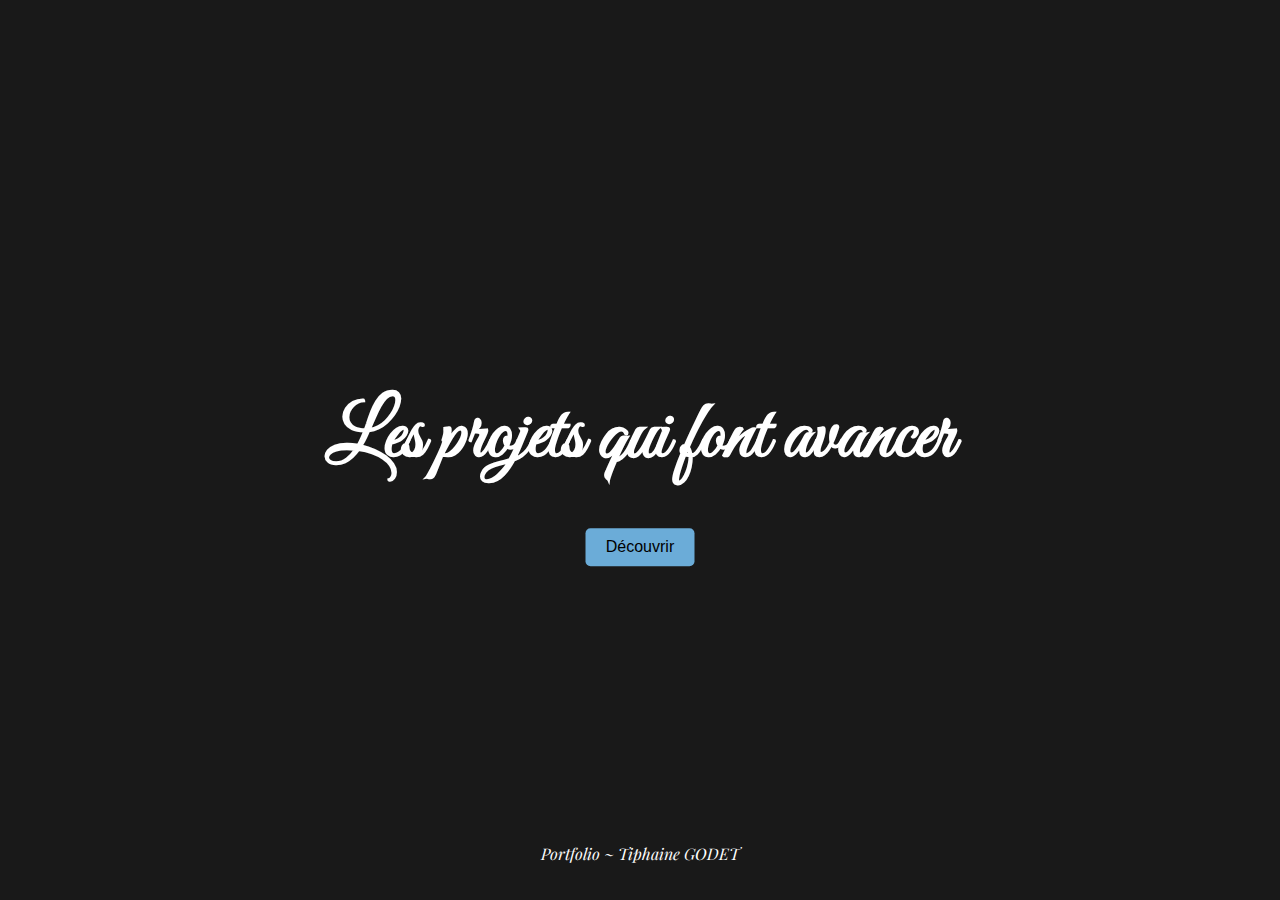
==== scripts/index.html @ fef19d5a "Add files via upload" ====
<!DOCTYPE html>
<html lang="fr">
<head>
    <meta charset="UTF-8">
    <meta name="viewport" content="width=device-width, initial-scale=1.0">
    <title>Portfolio ~ Tiphaine GODET</title>
    <link rel="stylesheet" href="styles.css">
    <link href="https://fonts.googleapis.com/css2?family=Great+Vibes&family=Playfair+Display:ital,wght@1,400&display=swap" rel="stylesheet">
</head>
<body>
    <main>
        <section class="hero">
            <div class="overlay"></div>
            <div class="content">
                <h1 class="title">Les projets qui font avancer</h1>
                <a href="gallery.html"><button>Découvrir</button></a>
            </div>
            <p class="footer-text"><em>Portfolio ~ Tiphaine GODET</em></p>
        </section>
    </main>
</body>
</html>
---- scripts/styles.css ----
/* Import des polices */
@import url('https://fonts.googleapis.com/css2?family=Roboto:wght@700&family=Playfair+Display:ital,wght@1,400&display=swap');

body, html {
    margin: 0;
    padding: 0;
    font-family: Arial, sans-serif;
    color: #fff;
    height: 100%;
    background-color: #333;
    box-sizing: border-box;
}

/* Styles pour le header */
header {
    position: relative;
    top: 0;
    width: 100%;
    display: flex;
    justify-content: flex-end;
    padding: 20px;
    box-sizing: border-box;
}

/* Styles pour la navigation */
nav ul {
    list-style-type: none;
    margin: 0;
    padding: 0;
    display: flex;
    gap: 20px;
}

nav a {
    color: white;
    text-decoration: none;
    font-size: 1em;
}

/* Styles pour la section hero */
.hero {
    position: relative;
    height: 100vh;
    background: url('../pictures/fond.png') no-repeat center center/cover;
}

/* Overlay pour l'image de fond */
.overlay {
    position: absolute;
    top: 0;
    left: 0;
    right: 0;
    bottom: 0;
    background: rgba(0, 0, 0, 0.5);
}

/* Contenu centré */
.content {
    position: absolute;
    top: 50%;
    left: 50%;
    transform: translate(-50%, -50%);
    text-align: center;
}

/* Styles pour le titre */
.title {
    font-size: 5em;
    margin-bottom: 0.5em;
    color: #ffffff;
    font-family: 'Great Vibes', cursive;
}

/* Styles pour le bouton */
button {
    padding: 10px 20px;
    font-size: 1em;
    background-color: #6bacd8;
    color: #000;
    border: none;
    cursor: pointer;
    border-radius: 5px;
}

button:hover {
    background-color: #ddd;
}

/* Styles pour le texte de pied de page */
.footer-text {
    position: absolute;
    bottom: 20px;
    left: 50%;
    transform: translateX(-50%);
    font-family: 'Playfair Display', serif;
    font-size: 1em;
    color: #ffffff;
}

/* Styles pour la section de bandeau */
.banner {
    position: relative;
    height: 15vh; 
    background: url('../pictures/bandeau.png') no-repeat center center/cover;
}

.banner .overlay {
    position: absolute;
    top: 0;
    left: 0;
    right: 0;
    bottom: 0;
    background: rgba(0, 0, 0, 0.5);
}

.banner-title {
    position: absolute;
    bottom: 10px;
    left: 50%;
    transform: translateX(-50%);
    color: #ffffff;
    font-family: 'Great Vibes', cursive;
    font-size: 2em;
}

/* Styles pour le lien de la bannière */
.banner a {
    text-decoration: none;
    color: inherit;
    display: block;
}

/* Styles pour la galerie */
.gallery {
    padding: 50px;
    text-align: center;
    background-color: #ffffff;
}

.gallery-title {
    font-size: 3em;
    margin-bottom: 20px;
    font-family: 'Great Vibes', cursive;
    color: #ffffff;
}

.grid-container {
    display: grid;
    grid-template-columns: repeat(3, 1fr);
    gap: 20px;
    width: 100%;
}

.grid-item {
    background-color: #ffffff;
    font-size: 1.5em;
    border-radius: 10px;
    transition: transform 0.3s, background-image 0.3s;
    cursor: pointer;
    border: 2px solid #000000;
    color: #000000;
    background-size: cover;
    background-position: center;
    position: relative;
    overflow: hidden;
    display: flex;
    justify-content: center;
    align-items: center;
    text-align: center;
    height: 200px; /* Fixe une hauteur pour les éléments de la grille */
}

.grid-item:hover {
    transform: scale(1.05);
}

.grid-item .grid-item-text {
    position: absolute;
    top: 50%;
    left: 50%;
    transform: translate(-50%, -50%);
    color: #ffffff;
    background-color: rgba(0, 0, 0, 0.7);
    padding: 10px;
    border-radius: 5px;
    opacity: 0;
    transition: opacity 0.3s;
    display: flex;
    align-items: center;
    justify-content: center;
    flex-direction: column; /* Pour empiler le texte et le logo */
    text-align: center; /* Centre le texte */
}

.grid-item:hover .grid-item-text {
    opacity: 1;
}

.grid-item-logo {
    width: auto;
    height: 30px; /* Taille fixe en hauteur pour maintenir les proportions */
    margin-bottom: 5px; /* Espacement entre le logo et le texte */
}

/* Styles pour l'icône CV dans le bandeau */
.cv-icon {
    position: absolute;
    left: 20px;
    top: 50%;
    transform: translateY(-50%);
    color: #ffffff;
    font-size: 2em;
    text-decoration: none;
    text-align: center; /* Centre le texte sous l'icône */
}

.cv-icon i {
    display: block; /* S'assure que l'icône est sur une ligne séparée du texte */
    margin-bottom: 10px; /* Ajoute un espace entre l'icône et le texte */
}

.cv-icon span {
    font-size: 0.5em; /* Taille du texte sous l'icône */
    display: block;
}

.cv-icon:hover {
    color: #ddd;
}

/* Styles pour l'aperçu PDF */
.pdf-viewer {
    display: none;
    position: fixed;
    top: 0;
    left: 0;
    right: 0;
    bottom: 0;
    background-color: rgba(0, 0, 0, 0.8);
    z-index: 1000;
    justify-content: center;
    align-items: center;
}

.pdf-overlay {
    position: absolute;
    top: 0;
    left: 0;
    right: 0;
    bottom: 0;
    background: rgba(0, 0, 0, 0.8);
}

.pdf-content {
    position: relative;
    background: #fff;
    width: 90%;
    height: 90%;
    max-width: 100%;
    max-height: 100%;
    z-index: 1001;
}

.pdf-content iframe {
    border: none;
    width: 100%;
    height: 100%;
}

.pdf-content button {
    position: absolute;
    top: 1; /* Positionné en haut */
    right: 1; /* Positionné à droite */
    background: #333;
    color: #fff;
    border: none;
    padding: 5px 10px;
    cursor: pointer;
    margin: 10px; /* Espace entre le bord de la fenêtre et le bouton */
}

.pdf-content button:hover {
    background: #555;
}

/* Styles pour le pied de page */
.footer {
    position: relative;
    height: 6vh;
    background-color: #000000; /* Définit le fond noir */
    display: flex;
    justify-content: space-between;
    align-items: center;
    text-align: center;
    padding: 0 20px;
}

.footer-title {
    font-family: 'Playfair Display', serif;
    font-size: 1em;
    color: #ffffff; /* Assurez-vous que la couleur du texte est visible sur fond noir */
    font-weight: normal;
    margin: 0;
    flex: 1;
    text-align: center; /* Centre le texte */
}

.footer-logo {
    width: 30px;
    margin: 0 10px;
}

.contact {
    font-family: 'Playfair Display', serif;
    font-size: 1em;
    color: #ffffff; /* Assurez-vous que la couleur du texte est visible sur fond noir */
    font-weight: normal;
    margin: 0;
    cursor: pointer;
}

/* Styles pour l'info-bulle de contact */
.contact-info {
    display: none; /* Caché par défaut */
    position: absolute;
    bottom: 50px;
    left: 20px; /* Aligner à gauche */
    background-color: #000000;
    color: #ffffff;
    padding: 10px;
    border-radius: 5px;
    box-shadow: 0 0 10px rgba(0, 0, 0, 0.5);
    z-index: 10;
}

.contact-info p {
    margin: 5px 0;
    display: flex;
    align-items: center;
}

.contact-info i {
    margin-right: 8px; /* Espace entre l'icône et le texte */
}

/* Supprimer ou corriger l'élément overlay si nécessaire */
.footer .overlay {
    display: none; /* Masque l'overlay s'il n'est pas nécessaire */
}

/* Styles pour la fenêtre de détails du projet */
.project-details {
    display: none;
    position: absolute;
    background: rgba(255, 255, 255, 0.9); /* Fond blanc semi-transparent */
    border-radius: 10px;
    box-shadow: 0 0 10px rgba(0, 0, 0, 0.1);
    padding: 20px;
    z-index: 1002;
    max-width: 500px; /* Ajustez la largeur maximale selon vos besoins */
    width: auto;
    top: 50%; 
    left: 50%; 
    transform: translate(-50%, -50%);
}

.details-content {
    position: relative;
    color: #000; /* Texte noir */
}

.details-content .project-name {
    font-style: italic;
    margin-bottom: 10px;
}

.details-content h2 {
    margin-top: 0;
    font-size: 1.5em;
}

.details-content #detailsDescription {
    text-align: justify; /* Texte justifié */
}

.details-content .details-link {
    display: block;
    margin: 20px auto 0;
    color: #fff;
    background-color: #007BFF;
    padding: 10px 20px;
    text-decoration: none;
    border-radius: 5px;
    text-align: center;
    width: fit-content;
}

.details-content .details-link:hover {
    background-color: #0056b3;
}

.details-content .close-button {
    position: absolute;
    top: 10px;
    right: 10px;
    background: none;
    border: none;
    font-size: 1.2em;
    cursor: pointer;
    color: #333;
}

.details-content .close-button:hover {
    color: #555;
}

/* Animation de balayage vers le haut */
@keyframes slideUp {
    from {
        transform: translateY(100%);
        opacity: 0;
    }
    to {
        transform: translateY(0);
        opacity: 1;
    }
}

.page-enter {
    animation: slideUp 0.5s forwards;
}

/* Media Queries pour adaptabilité */
@media (max-width: 1200px) {
    .title {
        font-size: 4em;
    }

    .grid-container {
        grid-template-columns: repeat(2, 1fr);
    }

    .grid-item {
        padding: 60px;
        font-size: 1.2em;
        height: 150px; /* Ajuster la hauteur pour les écrans moyens */
    }

    .banner-title {
        font-size: 1.5em;
    }
}

@media (max-width: 768px) {
    .title {
        font-size: 3em;
    }

    .grid-container {
        grid-template-columns: 1fr;
    }

    .grid-item {
        padding: 40px;
        font-size: 1em;
        height: auto; /* Ajuste la hauteur pour les petits écrans */
    }

    .banner-title {
        font-size: 1.2em;
    }
}

@media (max-width: 480px) {
    .title {
        font-size: 2em;
    }

    button {
        font-size: 0.8em;
        padding: 8px 16px;
    }

    .grid-item {
        padding: 20px;
        font-size: 0.8em;
        height: auto; /* Ajuste la hauteur pour les petits écrans */
    }

    .banner-title {
        font-size: 1em;
    }
}

/* Styles pour la section context */
.project-context {
    padding: 20px;
    background-color: #f9f9f9;
    border-radius: 5px;
    margin: 20px;
    color: #000; /* Texte en noir */
}

.project-context h2 {
    font-size: 1.8em;
    margin-bottom: 10px;
}

.project-context p {
    font-size: 1em;
    line-height: 1.5;
    text-align: justify; /* Texte justifié */
}

/* Styles pour l'icône de retour */
.back-icon {
    position: absolute;
    top: 10px;
    left: 20px;
    color: #ffffff;
    font-size: 1.2em;
    text-decoration: none;
    display: flex;
    align-items: center;
}

.back-icon i {
    margin-right: 5px;
}


/* Media Queries pour adaptabilité */
@media (max-width: 1200px) {
    .project-context h2 {
        font-size: 1.5em;
    }

    .collapsible-button {
        font-size: 1em;
    }
}

@media (max-width: 768px) {
    .project-context h2 {
        font-size: 1.2em;
    }

    .collapsible-button {
        font-size: 0.9em;
    }
}

@media (max-width: 480px) {
    .project-context h2 {
        font-size: 1em;
    }

    .collapsible-button {
        font-size: 0.8em;
    }
}

/* Styles pour le bouton dans l'onglet Modélisation */
button.collapsible {
    background-color: #ffffff; /* Fond blanc */
    color: #000000; /* Texte noir */
    cursor: pointer;
    padding: 10px 20px;
    width: calc(100% - 40px); /* S'étend sur toute la largeur moins les marges */
    border: 1px solid #000000; /* Bordure noire */
    text-align: left;
    outline: none;
    font-size: 1em;
    transition: background-color 0.3s ease;
    margin: 2px 20px; /* Ajoute un espace entre les boutons */
    box-sizing: border-box; /* Inclut le padding et la bordure dans la largeur */
}

button.collapsible:hover {
    background-color: #f0f0f0; /* Change légèrement la couleur au survol */
}

button.collapsible.active {
    background-color: #cccccc; /* Change la couleur lorsqu'il est actif */
}

/* Styles pour le contenu des sections dépliables */
.collapsible-content {
    display: none; /* Caché par défaut */
    padding: 20px;
    background-color: #f9f9f9;
    border-radius: 5px;
    margin: 10px 20px; /* Réduit l'espace entre les sections */
    color: #000; /* Texte en noir */
}

.collapsible-content.show {
    display: block; /* Affiche le contenu */
}
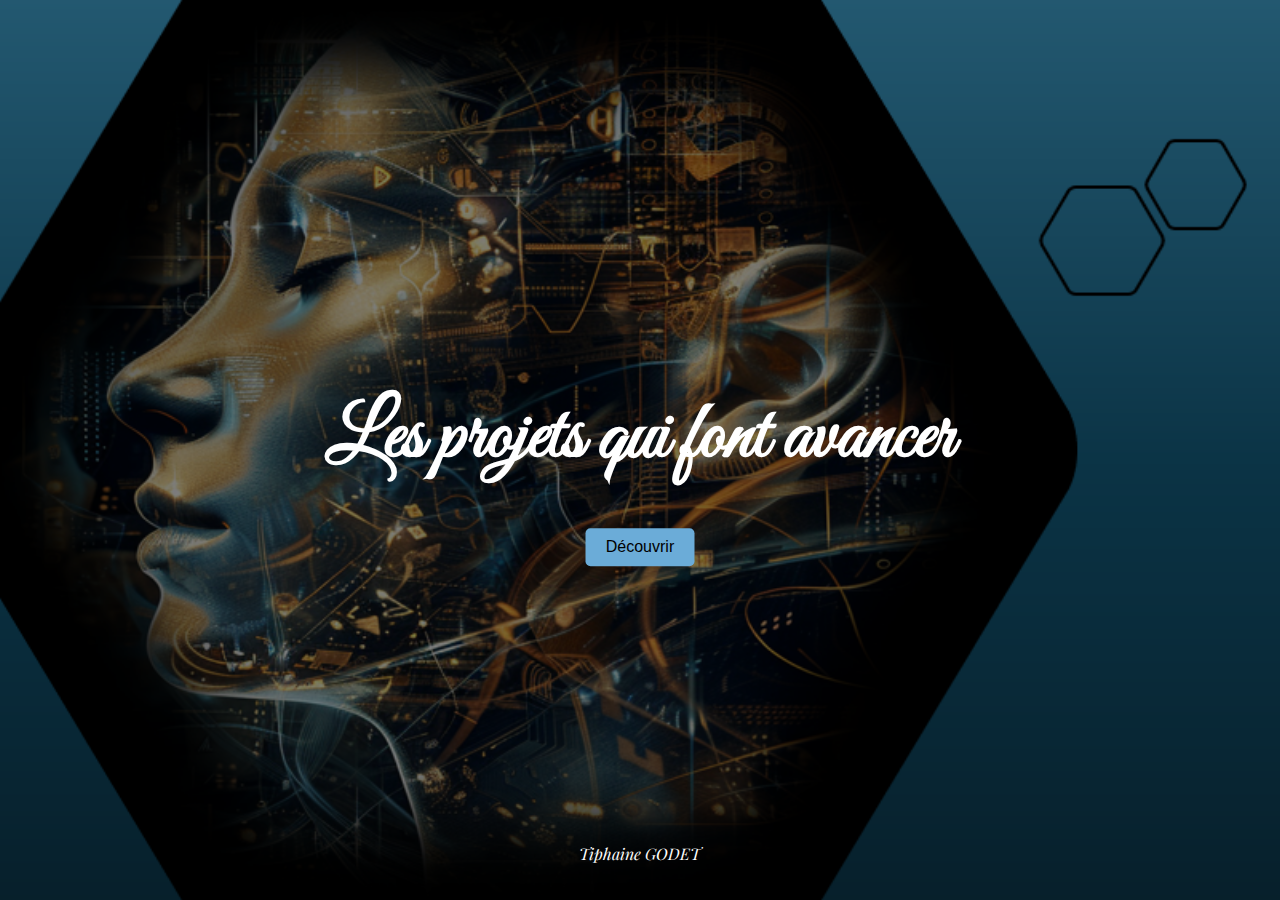
==== commit d357ea04: "Update index.html" ====
--- a/scripts/index.html
+++ b/scripts/index.html
@@ -3,7 +3,7 @@
 <head>
     <meta charset="UTF-8">
     <meta name="viewport" content="width=device-width, initial-scale=1.0">
-    <title>Portfolio ~ Tiphaine GODET</title>
+    <title>Mastère Big data & IA ~ Sup de Vinci Rennes</title>
     <link rel="stylesheet" href="styles.css">
     <link href="https://fonts.googleapis.com/css2?family=Great+Vibes&family=Playfair+Display:ital,wght@1,400&display=swap" rel="stylesheet">
 </head>
@@ -15,7 +15,7 @@
                 <h1 class="title">Les projets qui font avancer</h1>
                 <a href="gallery.html"><button>Découvrir</button></a>
             </div>
-            <p class="footer-text"><em>Portfolio ~ Tiphaine GODET</em></p>
+            <p class="footer-text"><em>Tiphaine GODET</em></p>
         </section>
     </main>
 </body>
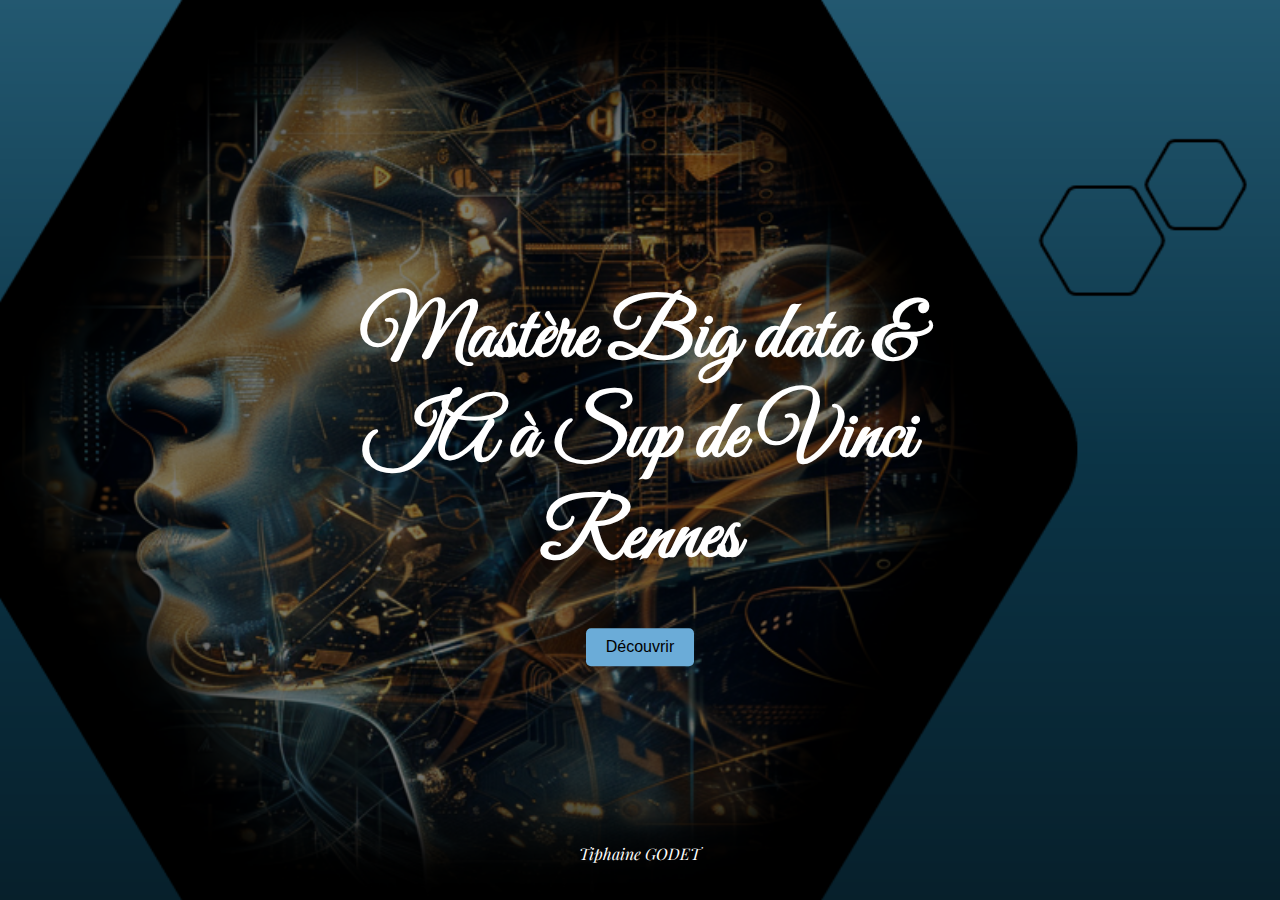
==== commit f9c30371: "Update index.html" ====
--- a/scripts/index.html
+++ b/scripts/index.html
@@ -12,7 +12,7 @@
         <section class="hero">
             <div class="overlay"></div>
             <div class="content">
-                <h1 class="title">Les projets qui font avancer</h1>
+                <h1 class="title">Mastère Big data & IA à Sup de Vinci Rennes</h1>
                 <a href="gallery.html"><button>Découvrir</button></a>
             </div>
             <p class="footer-text"><em>Tiphaine GODET</em></p>
